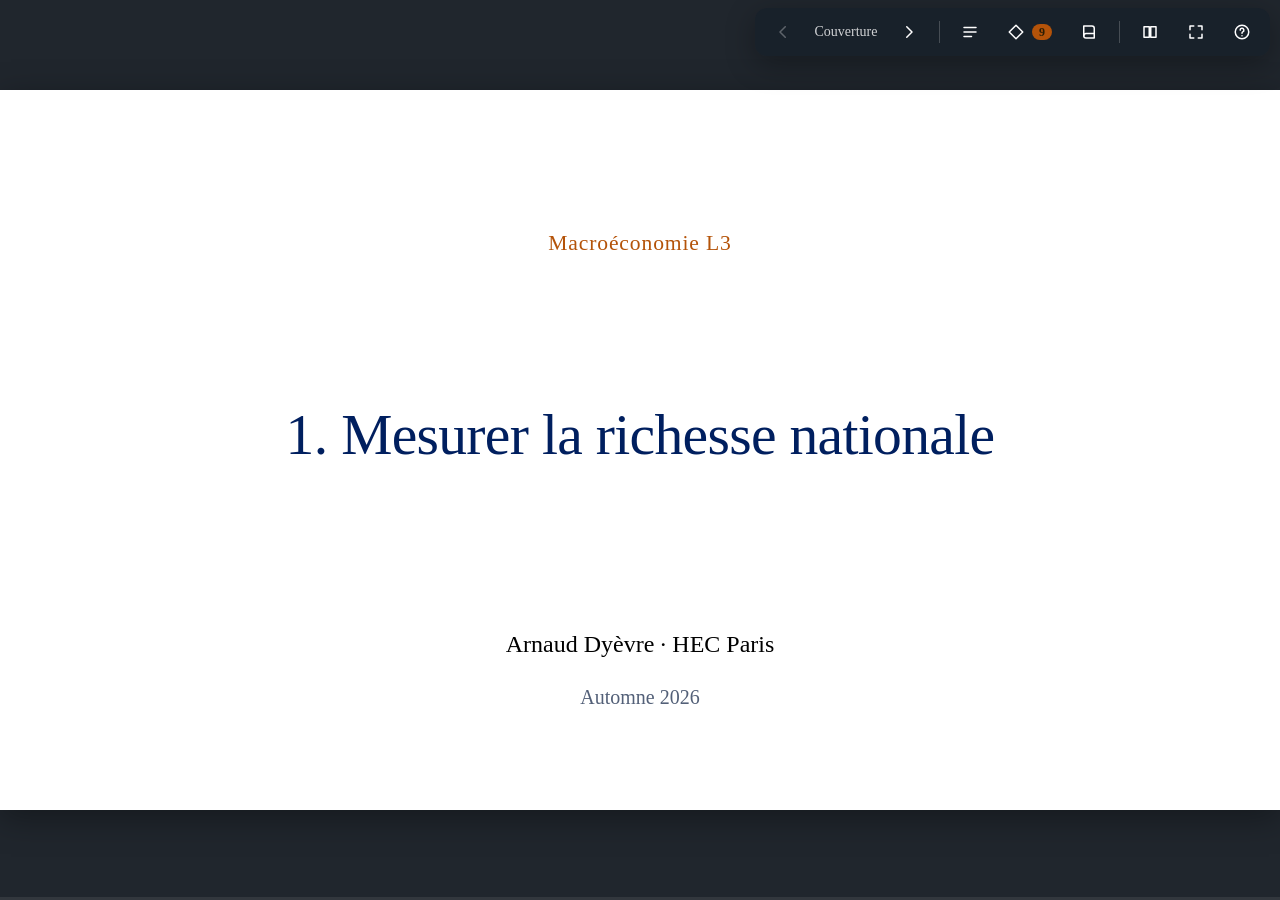
==== chapitre-1/index.html @ 58eaf7a8 "Publier les supports étudiants de macroéconomie L3 2026" ====
<!doctype html><html lang="fr"><head><meta charset="utf-8"><meta name="viewport" content="width=device-width,initial-scale=1"><meta name="description" content="Macroéconomie L3 — Chapitre 1. Support étudiant avant cours, exercices sans corrigés."><title>1. Mesurer la richesse nationale</title><link rel="stylesheet" href="style.css"></head><body class="proj"><noscript>Activez JavaScript pour lire les diapositives interactives, ou téléchargez <a href="cours.pdf">le PDF</a>.</noscript><script>window.DECK_MODE="etudiant";window.DECK_VARIANT="projection";window.COURSE={title:"1. Mesurer la richesse nationale",chapter:"Chapitre 1",subtitle:"Macroéconomie L3 · HEC Paris",author:"Arnaud Dyèvre"};</script><script src="data.js"></script><script src="runtime.js"></script></body></html>
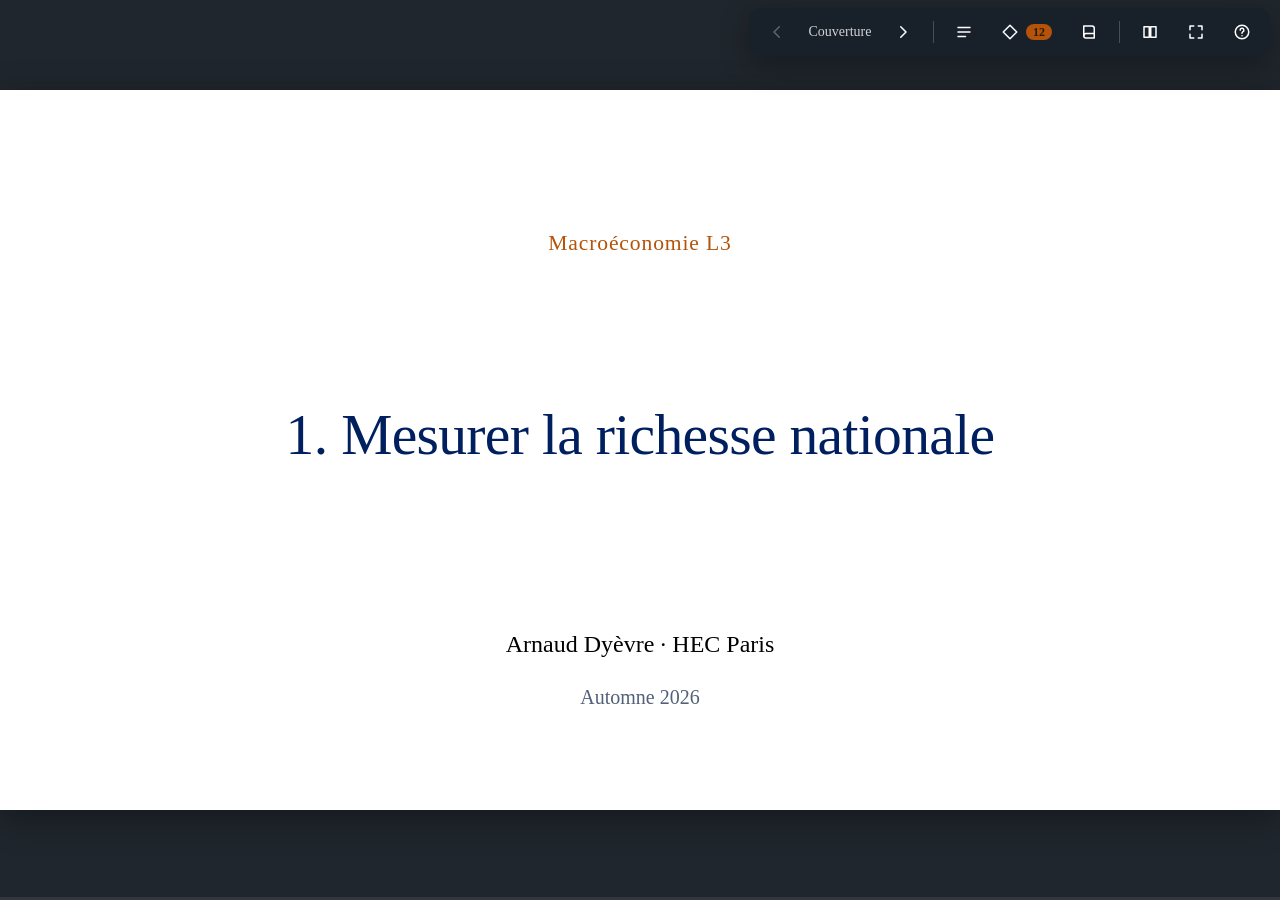
==== commit c0d0a245: "Rendre les réponses des cinq QCM accessibles aux étudiants du chapitre 1" ====
--- a/chapitre-1/index.html
+++ b/chapitre-1/index.html
@@ -1 +1 @@
-<!doctype html><html lang="fr"><head><meta charset="utf-8"><meta name="viewport" content="width=device-width,initial-scale=1"><meta name="description" content="Macroéconomie L3 — Chapitre 1. Support étudiant avant cours, exercices sans corrigés."><title>1. Mesurer la richesse nationale</title><link rel="stylesheet" href="style.css"></head><body class="proj"><noscript>Activez JavaScript pour lire les diapositives interactives, ou téléchargez <a href="cours.pdf">le PDF</a>.</noscript><script>window.DECK_MODE="etudiant";window.DECK_VARIANT="projection";window.COURSE={title:"1. Mesurer la richesse nationale",chapter:"Chapitre 1",subtitle:"Macroéconomie L3 · HEC Paris",author:"Arnaud Dyèvre"};</script><script src="data.js"></script><script src="runtime.js"></script></body></html>+<!doctype html><html lang="fr"><head><meta charset="utf-8"><meta name="viewport" content="width=device-width,initial-scale=1"><meta name="description" content="Macroéconomie L3 — Chapitre 1. Support étudiant de révision avec réponses et explications des QCM intégrés."><title>1. Mesurer la richesse nationale</title><link rel="stylesheet" href="style.css"></head><body class="proj"><noscript>Activez JavaScript pour lire les diapositives interactives, ou téléchargez <a href="cours.pdf">le PDF</a>.</noscript><script>window.DECK_MODE="etudiant";window.DECK_VARIANT="projection";window.COURSE={title:"1. Mesurer la richesse nationale",chapter:"Chapitre 1",subtitle:"Macroéconomie L3 · HEC Paris",author:"Arnaud Dyèvre"};</script><script src="data.js"></script><script src="runtime.js"></script></body></html>
--- a/chapitre-1/style.css
+++ b/chapitre-1/style.css
@@ -809,6 +809,13 @@
 .p-kpi .s sup,.p-kpi .s sub{font-size:.94em}
 
 
+
+#four,#exercice-niveau-vie-1,#transition-croissance{overflow:hidden}
+#four .slide-head,#exercice-niveau-vie-1 .slide-head,#transition-croissance .slide-head{max-width:1200px}
+#four::after,#exercice-niveau-vie-1::after,#transition-croissance::after{position:absolute;top:95px;right:-90px;width:400px;padding:10px 0;transform:rotate(45deg);background:#B45309;color:#fff;font:700 26px/1.2 var(--serif);text-align:center;white-space:nowrap;pointer-events:none;z-index:2}
+#four::after{content:"Fin du premier cours"}
+#exercice-niveau-vie-1::after{content:"Fin du deuxième cours"}
+#transition-croissance::after{content:"Fin du troisième cours"}
 :root{--paper:#fff;--paper-2:#f4f5f7;--stone:#f1f3f6;--ink:#000;--ink-2:#000;--muted:#536078;--rule:#cdd2da;--rule-2:#e8ebef;--blue:#001F5F;--blue-d:#001F5F;--blue-w:#f0f3f8;--red:#B45309;--red-d:#8a3e07;--red-w:#fbf4ee;--teal:#526780;--teal-d:#001F5F;--teal-w:#f0f3f8;--amber:#B45309;--amber-d:#8a3e07;--amber-w:#fbf4ee;--amber-f:#fbf4ee;--violet:#526780;--violet-d:#001F5F;--violet-w:#f0f3f8;--olive:#526780;--prune:#001F5F;--slate:#738095;--grey:#cdd2da;--sans:Palatino,"Palatino Linotype","Book Antiqua","TeX Gyre Pagella",serif;--serif:var(--sans);--line:#d9dde3;--line-stone:#d9dde3;--line-blue:#d9dde3;--line-teal:#d9dde3;--line-red:#e6d2bf;--line-amber:#e6d2bf;--line-violet:#d9dde3;--line-paper:#d9dde3}
 body.proj .slide h1,.cover-title,.sec-q,.sec-num,.def-term,.pj-card .h,.kicker,.cover-chap{color:var(--blue)}
 .k-vol,.k-h,.k-pop,.k-nom,.k-rev,.k-med,.k-em,.k-int,.k-res{color:#000}
@@ -817,20 +824,37 @@
 #trois-approches .pj-f{font-size:45px}
 body.proj .slide.section-open,body.reading .slide.section-open,.slide.section-open{background:#001F5F!important;color:#fff!important}
 .slide.section-open *{color:#fff!important}
+
+body.proj .rev-section-overview::before{content:"";display:block;flex:0 0 calc(54px * 1.08 + 30px)}
 .rev-section-overview .pj-plan-row,.rev-section-overview .pj-plan-row *{color:#8f9bb3!important}
 .rev-section-overview .pj-plan-row.is-current,.rev-section-overview .pj-plan-row.is-current *{color:#fff!important}
 .def,.callout,.warn,.pj-card,.p-kpi,.fiche,.card{box-shadow:none}
 .rev-body{display:flex;flex-direction:column;gap:25px;height:100%;justify-content:center}
 .rev-body p{margin:0;font-size:34px;line-height:1.35}
 .rev-body .rev-small{font-size:27px;line-height:1.35}
+.rev-ssf{display:grid;grid-template-columns:minmax(0,1fr) 460px;align-items:center;gap:44px;height:100%;min-height:0}
+.rev-ssf-points{margin:0;padding-left:28px;display:flex;flex-direction:column;gap:16px;font-size:27px;line-height:1.3}
+.rev-ssf-points li::marker{color:var(--red)}
+.rev-ssf-points b{color:var(--blue);font-weight:600}
+.rev-ssf-subpoints{margin:14px 0 0;padding-left:32px;display:flex;flex-direction:column;gap:12px;list-style-type:circle}
+.rev-ssf-images{min-width:0}
+.rev-ssf-portraits{display:grid;grid-template-columns:repeat(3,minmax(0,1fr));gap:14px;align-items:start}
+.rev-ssf-portraits figure{margin:0;min-width:0;text-align:center}
+.rev-ssf-portraits img{display:block;width:100%;height:auto;aspect-ratio:5/7;object-fit:cover;object-position:center}
+.rev-ssf-portraits figcaption{margin-top:12px}
+.rev-ssf-portraits strong{display:block;color:var(--blue);font-size:22px;line-height:1.2}
+.rev-ssf-role{display:block;font-size:19px;line-height:1.25;margin-top:3px}
+.rev-ssf-credit{margin:22px 0 0;text-align:center;font-size:17px;line-height:1.3;color:var(--muted)}
 .rev-lead{color:var(--blue);font-size:42px!important}
-.rev-quote{font-size:44px;line-height:1.4;margin:20px 35px;border-left:4px solid var(--red);padding-left:30px}
+.rev-quote{font-size:44px;line-height:1.4;margin:20px 35px;padding-left:0}
 .rev-history{display:grid;grid-template-columns:minmax(0,1.1fr) minmax(0,1fr);gap:48px;height:100%;align-items:center}
 .rev-history-text{display:flex;flex-direction:column;gap:25px;min-width:0}
 .rev-history .rev-body{height:auto;gap:22px}
 .rev-history .rev-body p{font-size:28px;line-height:1.34}
 .rev-history .rev-lead{font-size:32px!important}
-.rev-history-quote{margin:0;padding-left:22px;border-left:4px solid var(--red)}
+.rev-history-points{margin:0;padding-left:30px;display:flex;flex-direction:column;gap:22px;font-size:28px;line-height:1.34}
+.rev-history-points li::marker{color:var(--blue)}
+.rev-history-quote{margin:0;padding-left:0}
 .rev-history-quote blockquote{margin:0 0 12px;font-size:28px;line-height:1.35;font-style:italic}
 .rev-history-quote figcaption{font-size:21px;line-height:1.3;color:var(--muted)}
 .rev-history-quote strong{color:var(--blue)}
@@ -844,7 +868,7 @@
 .rev-figure{margin:0;display:flex;flex-direction:column;gap:10px;min-height:0;height:100%}
 .rev-figure img{width:100%;height:535px;object-fit:contain;display:block}
 .rev-figure figcaption{font-size:25px;line-height:1.3;margin:0;color:#000}
-.rev-pending{border-left:5px solid var(--red);padding:24px 30px;background:#faf7f2;max-width:1200px}
+.rev-pending{padding:24px 30px;background:#faf7f2;max-width:1200px}
 .rev-pending .rev-small{margin-top:18px}
 .rev-pending-label{font-size:22px;letter-spacing:.04em;color:var(--red);margin-bottom:15px}
 .rev-timer-controls{display:flex;align-items:center;justify-content:center;gap:18px;font-size:26px}
@@ -871,15 +895,16 @@
 @keyframes rev-decoupling-draw{from{transform:scaleX(0)}to{transform:scaleX(1)}}
 .rev-decoupling-reveal{transform-origin:0 0;animation:rev-decoupling-draw 2s ease-out both}
 .rev-static{display:none}
-.rev-audit-note{border-left:3px solid var(--red);padding-left:12px;font-size:20px}
-
-.rev-health-limits{gap:54px}
+.rev-audit-note{padding-left:0;font-size:20px}
+
+.rev-health-limits{gap:12px 54px}
+.rev-domestic-note{grid-column:1;grid-row:2;margin:0;font:400 21px/1.3 var(--serif);color:var(--muted)}
 .rev-health-card{position:relative}
 .rev-health-parenthesis{position:absolute;top:-6px;width:24px;height:calc(100% + 12px);overflow:visible;fill:none;stroke:var(--blue);stroke-width:2;pointer-events:none}
 .rev-health-parenthesis path{vector-effect:non-scaling-stroke}
 .rev-health-parenthesis.left{left:-29px}
 .rev-health-parenthesis.right{right:-29px}
-.rev-health-note{margin:0;padding:16px 22px;border-left:3px solid var(--red);font:400 25px/1.35 var(--serif);color:var(--ink)}
+.rev-health-note{margin:0;padding:16px 22px;font:400 25px/1.35 var(--serif);color:var(--ink)}
 .rev-health-note strong{color:var(--blue)}
 .rev-limits-three{grid-template-columns:repeat(3,minmax(0,1fr))}
 .revision-label{position:absolute;right:80px;bottom:16px;font-size:15px;color:#536078}
@@ -968,8 +993,27 @@
 .master-list li::marker{color:#B45309}
 .master-table{font-size:29px}
 .master-table th,.master-table td{padding:13px 18px}
+#master-ipc-heterogeneite h1{font-size:52px}
+.master-stocks{height:100%;display:flex;flex-direction:column;justify-content:center;gap:24px}
+.master-stocks-assumptions{margin:0;font-size:24px;line-height:1.3;color:var(--muted)}
+.master-stocks-periods{display:grid;grid-template-columns:repeat(2,minmax(0,1fr));gap:42px}
+.master-stocks-periods section{min-width:0}
+.master-stocks-periods h2{margin:0 0 16px;font-size:32px;line-height:1.2;color:var(--blue);font-weight:600}
+.master-stocks-scenario{margin:0 0 20px;font-size:28px;line-height:1.35}
+.master-stocks .master-table{font-size:25px;width:100%}
+.master-stocks .master-table th,.master-stocks .master-table td{padding:14px 12px}
+.master-stocks .master-table th:last-child,.master-stocks .master-table td:last-child{white-space:nowrap;text-align:right}
+.master-stocks .master-table tbody tr:last-child{font-weight:700;color:var(--blue)}
+.master-stocks-message{margin:18px 0 0;font-size:26px;line-height:1.35}
+.master-stocks-conclusion{margin:0;padding:18px 24px;background:var(--blue-w);color:var(--blue);font-size:30px;line-height:1.3;text-align:center}
 .master-stack>.rev-body{height:auto;flex:0 1 auto}
 .master-stack .pj-f{font-size:36px;line-height:1.3}
+#master-ipc-formule .pj-fbox{padding:28px 30px}
+#master-ipc-formule .pj-f{font-size:54px;color:#001F5F}
+.master-ipc-equation{display:inline-flex;align-items:center;justify-content:center;gap:20px}
+.master-ipc-sum{display:inline-flex;flex-direction:column;align-items:center;font-size:1.25em;line-height:1}
+.master-ipc-sum sub{font-size:.4em;line-height:1.2;position:static}
+.master-ipc-prices{color:#B45309}
 .master-stack .p-sub{margin:0;font-size:29px;line-height:1.35}
 .master-stack .p-txt{margin:0;font-size:34px;line-height:1.35}
 .master-figure{justify-content:center}
@@ -1000,8 +1044,21 @@
 .master-wealth-note{margin:0;font-size:21px;line-height:1.3;color:var(--muted)}
 .master-wealth-native .master-wealth-legend{flex-wrap:wrap;align-items:center;gap:8px 22px;font-size:17px;line-height:1.2;margin-top:9px}
 .master-wealth-legend>span{gap:7px;white-space:nowrap}
+#master-wealth-france-chart,#master-wealth-us-chart{height:570px!important}
+.master-wealth-sided .master-wealth-legend{position:absolute;top:0;right:0;bottom:0;width:240px;margin:0;flex-direction:column;flex-wrap:nowrap;align-items:flex-start;justify-content:center;gap:22px;font-size:18px}
+.master-wealth-sided .master-wealth-legend>span{white-space:normal;align-items:center}
+.master-wealth-sided .master-wealth-legend i{flex-shrink:0}
 .master-wealth-legend i.master-wealth-swatch{width:23px;height:12px;border-radius:0;border:1px solid rgba(0,0,0,.12)}
 .master-wealth-legend i.master-wealth-total{width:26px;height:0;border-top:3px dashed #111;border-radius:0}
+.master-wealth-legend .master-wealth-info{font:inherit;line-height:inherit;color:inherit;text-align:left;border:0;padding:0;background:none;cursor:help;text-decoration:underline dotted;text-underline-offset:4px}
+.master-wealth-legend .master-wealth-info:focus-visible{outline:2px solid #001F5F;outline-offset:4px;border-radius:3px}
+.master-wealth-native .master-wealth-definition{position:absolute;z-index:6;width:520px;max-width:calc(100% - 24px);box-sizing:border-box;padding:18px 22px;background:#F0F3F8;border:1px solid #D9DDE3;border-radius:12px;color:#000;font:400 20px/1.25 var(--serif);white-space:normal}
+.master-wealth-definition::after{content:"";position:absolute;right:-7px;top:calc(var(--wealth-tip-anchor,50%) - 7px);width:12px;height:12px;transform:rotate(45deg);background:#F0F3F8;border-top:1px solid #D9DDE3;border-right:1px solid #D9DDE3}
+.master-wealth-definition .master-wealth-definition-label{font-size:18px;font-weight:600;color:#001F5F;margin-bottom:8px}
+.master-wealth-definition h3{font:600 23px/1.2 var(--serif);color:#000;margin:0 0 9px}
+.master-wealth-definition p{font:inherit;margin:0}
+.master-wealth-definition ul{padding-left:22px;margin:10px 0;display:flex;flex-direction:column;gap:7px}
+.master-wealth-definition .master-wealth-definition-note{font-size:17px;color:#536078}
 .master-wealth-native .ch-readout{font-size:16px;z-index:2}
 .master-wealth-readout-year{font-weight:700;margin-bottom:4px}
 .master-wealth-readout-total{border-top:1px solid var(--line);margin-top:5px;padding-top:4px}
@@ -1010,6 +1067,7 @@
 .master-wealth-reveal{transform-origin:0 0;animation:master-wealth-draw 2s ease-out both}
 @media (prefers-reduced-motion:reduce){.master-wealth-reveal{animation:none!important;transform:none!important}}
 @media print{.master-wealth-reveal{animation:none!important;transform:none!important}.master-wealth-native{outline:none!important}}
+@media print{.master-wealth-definition{display:none!important}.master-wealth-legend .master-wealth-info{text-decoration:none;outline:none}}
 
 
 .macro-figure{height:100%;margin:0;display:flex;flex-direction:column;gap:10px;min-height:0}
@@ -1062,6 +1120,29 @@
 @media (prefers-reduced-motion:reduce){.rev-correlation-reveal,.rev-correlation-label-enter,.rev-correlation-native .ch-pop{animation:none!important;transform:none!important;opacity:1!important}}
 @media print{.rev-correlation-reveal,.rev-correlation-label-enter,.rev-correlation-native .ch-pop{animation:none!important;transform:none!important;opacity:1!important}.rev-correlation-native{outline:none!important}.rev-correlation-readout{display:none!important}}
 
+
+.rev-moore-full{height:100%;display:flex;flex-direction:column;gap:10px;margin:0;min-height:0}
+.rev-moore-meta{display:flex;justify-content:space-between;font-size:22px;color:var(--muted)}
+.rev-moore-series{display:flex;align-items:center;gap:10px;color:#000}
+.rev-moore-series i{display:inline-block;flex-shrink:0}
+.rev-moore-series .cpu{width:12px;height:12px;border-radius:50%;background:#001F5F}
+.rev-moore-series .gpu{width:12px;height:12px;border-radius:50%;border:2px solid #B45309;margin-left:25px}
+.rev-moore-series .fit{width:38px;border-top:3px dashed #536078;margin-left:25px}
+#moore-cpu-gpu-chart{flex:1 1 0;width:100%;min-height:380px}
+.rev-moore-full figcaption{font-size:25px;line-height:1.3;margin:0}
+.rev-moore-full figcaption strong{color:#001F5F}
+.rev-moore-full .rev-moore-sample{font-size:19px;line-height:1.3;margin:0;color:var(--muted)}
+.rev-moore-native>.ch-tip{display:none}
+.rev-moore-native .rev-moore-gpu{fill:#fff;fill-opacity:.85;stroke:#B45309;stroke-width:1.8}
+.rev-moore-native .rev-moore-cpu{fill:#001F5F;stroke:#fff;stroke-width:.5}
+.rev-moore-fit{pointer-events:none}
+.rev-moore-readout{max-width:540px;white-space:normal;font-size:17px;line-height:1.3;z-index:2}
+.rev-moore-readout>div{margin-top:5px}
+.rev-moore-detail{color:var(--muted)}
+.rev-moore-native:focus-visible{outline:2px solid #B45309;outline-offset:4px}
+@media (prefers-reduced-motion:reduce){.rev-moore-native .ch-pop,.rev-moore-native .rev-correlation-reveal{animation:none!important;opacity:1!important;transform:none!important}}
+@media print{.rev-moore-native .ch-pop,.rev-moore-native .rev-correlation-reveal{animation:none!important;opacity:1!important;transform:none!important}.rev-moore-readout{display:none!important}.rev-moore-native{outline:none!important}}
+
 .master-native-figure{height:100%;margin:0;display:flex;flex-direction:column;gap:10px;min-height:0}
 .master-chart-metadata{font-size:20px;line-height:1.25;color:#536078;margin:0}
 .master-native-chart{height:475px;flex:0 0 475px;position:relative}
@@ -1072,6 +1153,23 @@
 .master-native-chart .p-zin,.master-informal-panel .p-zin{position:relative}
 .master-native-figure text,.master-native-figure .ch-readout{font-family:Palatino,"Palatino Linotype","Book Antiqua",serif!important}
 .master-native-figure .ch-readout{max-width:85%;font-size:20px;white-space:normal;line-height:1.3}
+.master-consumption-layout{display:grid;grid-template-columns:repeat(2,minmax(0,1fr));gap:40px;align-items:center;height:100%;min-height:0}
+.master-consumption-layout .master-consumption-figure{justify-content:center;min-width:0}
+.master-consumption-layout .master-native-chart{height:430px;flex-basis:430px}
+.master-consumption-layout figcaption{font-size:24px;line-height:1.3}
+.master-consumption-layout .master-chart-definition{font-size:18px;line-height:1.3}
+.master-chain-note{min-width:0;color:var(--ink);font-size:26px;line-height:1.3}
+body.proj .master-chain-note{padding:26px 28px}
+.master-chain-note h2{margin:0 0 22px;color:var(--blue);font-size:30px;line-height:1.2;font-weight:600}
+.master-chain-note p{margin:0 0 20px}
+.master-chain-note p:last-child{margin-bottom:0}
+.master-chain-formula{display:flex;align-items:center;justify-content:center;gap:12px;margin:8px 0 22px;font-size:32px;line-height:1.2;color:var(--blue);white-space:nowrap}
+.master-chain-formula sub{font-size:.65em}
+.master-chain-product{display:inline-flex;flex-direction:column;align-items:center;line-height:1}
+.master-chain-product>span{font-size:1.35em}
+.master-chain-product>sup,.master-chain-product>sub{font-size:.52em;position:static;line-height:1.2}
+.master-chain-example{font-size:25px}
+.master-chain-limit{font-size:24px}
 .master-informal-panel .ch-bar:focus-visible{outline:2px solid #B45309;outline-offset:3px}
 body.reading .master-native-figure [class*="anim"],body.reading .master-native-figure .ch-fade{animation:none!important;transform:none!important}
 @media(prefers-reduced-motion:reduce){.master-native-figure [class*="anim"],.master-native-figure .ch-fade{animation:none!important;transform:none!important}}
@@ -1081,7 +1179,7 @@
 .bp-slide .slide-body{font-family:Palatino,"Palatino Linotype","Book Antiqua","TeX Gyre Pagella",serif}
 .bp-definitions{height:100%;display:flex;flex-direction:column;gap:20px;justify-content:center}
 .bp-definition-intro{margin:0 0 8px;font-size:33px;line-height:1.3}
-.bp-definition{display:grid;grid-template-columns:205px 1fr;gap:28px;padding:19px 25px;border:1px solid #d7dce5;border-left:5px solid #B45309;background:#f6f7fa;align-items:center}
+.bp-definition{display:grid;grid-template-columns:205px 1fr;gap:28px;padding:19px 25px;border:1px solid #d7dce5;background:#f6f7fa;align-items:center}
 .bp-definition h2{font-size:33px;line-height:1.2;color:#001F5F;margin:0}
 .bp-definition p{font-size:28px;line-height:1.25;margin:0}
 .bp-definition .bp-definition-formula{margin-top:9px;color:#001F5F;font-size:26px;line-height:1.3}
@@ -1128,6 +1226,24 @@
 @media(prefers-reduced-motion:reduce){.bp-animated .bp-actor,.bp-animated .bp-result{animation:none}}
 
 
+.bp-income-term{display:inline-flex;flex-direction:column;vertical-align:top}
+.bp-income-ebe{width:330px}
+.bp-income-mixed{width:250px}
+.bp-income-gloss{display:block;margin:5px 0 8px;color:#666;font-size:21px;line-height:1.2;font-weight:normal}
+
+
+.bp-income-bread .bp-actor .bp-country{margin-bottom:14px}
+.bp-income-bread .bp-price{margin-bottom:16px}
+.bp-income-bread .bp-actor-lines p{font-size:24px;line-height:1.25;margin-top:10px}
+.bp-income-layout{height:100%;display:flex;flex-direction:column;gap:14px}
+.bp-income-assumption{margin:0;color:#666;font-size:26px;line-height:1.3}
+.bp-income-layout>.bp-bread{height:auto;flex:1;min-height:0}
+.bp-income-bread .bp-example{gap:20px}
+.bp-income-bread .bp-actor{padding:18px}
+.bp-income-total{display:inline-flex;flex-direction:column;vertical-align:top;min-width:130px}
+.bp-income-total small{font-size:21px;line-height:1.2;font-weight:normal;color:#536078;margin-top:4px}
+
+
 .pib-schema{position:relative;display:flex;flex-direction:column;gap:8px;width:100%;height:100%;margin:0;min-height:0;font-family:Palatino,"Palatino Linotype","Book Antiqua",serif}
 .pib-schema-svg{display:block;width:100%;height:570px;flex:0 0 570px;overflow:visible}
 .pib-schema-svg text{font-family:Palatino,"Palatino Linotype","Book Antiqua",serif;font-size:29px;fill:#000;pointer-events:none}
@@ -1155,6 +1271,556 @@
 @media print{.pib-schema-block,.pib-schema-arrow{animation:none!important;opacity:1!important;transform:none!important;stroke-dashoffset:0!important}.pib-schema .pib-schema-readout{display:none!important}.pib-schema-block rect{stroke-width:1.4!important;stroke:#001F5F!important}}
 
 
+.nv-content{height:100%;display:flex;flex-direction:column;justify-content:center;gap:25px;font-size:30px;line-height:1.3;min-height:0}
+.nv-content p{margin:0}
+.nv-content var{font-style:italic}
+.nv-content sub,.nv-content sup{font-size:.7em}
+.nv-content strong,.nv-content b{font-weight:700}
+.nv-context{font-size:28px;line-height:1.3}
+.nv-context .frac{font-size:.9em}
+.nv-lead{font-size:33px;line-height:1.3}
+.nv-questions{margin:0;padding-left:40px;display:flex;flex-direction:column;gap:26px;font-size:31px;line-height:1.36;list-style-type:lower-alpha}
+.nv-questions li{padding-left:8px}
+.nv-questions li::marker{color:#000;font-weight:700}
+.nv-questions .frac{font-size:.87em}
+.nv-definitions{display:grid;grid-template-columns:1fr 1fr;gap:14px 30px;font-size:29px;line-height:1.3}
+.nv-definitions b{font-weight:700}
+.nv-given-equations{display:flex;justify-content:space-around;gap:35px;align-items:center;padding:6px 0}
+.nv-equation{display:flex;align-items:center;justify-content:center;font-size:31px;line-height:1.25;gap:6px}
+.nv-overdot{position:relative;display:inline-block;padding-top:.05em}
+.nv-overdot>span{position:absolute;left:50%;transform:translateX(-50%);top:-.44em;font-size:.85em;line-height:1;font-weight:600}
+.nv-page-1 .nv-content{gap:12px}
+.nv-page-1 .nv-context{font-size:26px}
+.nv-page-1 .nv-questions{font-size:28px;line-height:1.29;gap:17px}
+.nv-log-reminder{display:flex;align-items:center;justify-content:center;gap:22px;padding:9px 18px;background:var(--blue-w);border:1px solid var(--line-blue);border-radius:12px;font-size:25px;line-height:1.25}
+.nv-log-reminder strong{color:var(--blue)}
+.nv-log-reminder>.frac,.nv-log-reminder>span:first-of-type{font-size:28px}
+.nv-page-3 .nv-content{gap:27px}
+.nv-page-3 .nv-questions{font-size:30px;gap:24px;line-height:1.34}
+.nv-page-4 .nv-questions{gap:35px;font-size:33px}
+.nv-page-5 .nv-content{gap:13px;justify-content:flex-start}
+.nv-page-5 .nv-context{font-size:27px}
+.nv-data-table{border-collapse:collapse;width:100%;font-size:29px;line-height:1.2;table-layout:fixed}
+.nv-data-table thead{background:#F0F3F8;color:#001F5F}
+.nv-data-table th,.nv-data-table td{padding:7px 11px;border-bottom:1px solid #CCD2DC;text-align:center;vertical-align:middle}
+.nv-data-table thead th{font-size:24px;font-weight:700}
+.nv-data-table thead th[rowspan]{width:34%;text-align:left}
+.nv-data-table thead span{display:block;font-size:19px;font-weight:400;margin-top:4px}
+.nv-data-table .nv-country-start{border-left:2px solid #CCD2DC}
+.nv-data-table tbody th{font-size:26px;font-weight:400;text-align:left}
+.nv-data-table small{display:block;font-size:21px;font-weight:400;color:#536078;margin-top:5px}
+.nv-table-ratio{margin-left:12px;font-size:.9em;display:inline-block;vertical-align:middle}
+.nv-data-table td{font-variant-numeric:tabular-nums}
+.nv-data-table .nv-total th,.nv-data-table .nv-total td{font-weight:700;color:#001F5F}
+.nv-empirical-benchmarks{display:grid;grid-template-columns:1.2fr 1fr;gap:30px;font-size:26px;line-height:1.3;padding-top:5px}
+.nv-empirical-benchmarks strong{font-size:24px;color:#001F5F}
+.nv-empirical-benchmarks b{color:#B45309}
+.nv-content .nv-data-note{font-size:22px;line-height:1.3;color:#536078}
+.nv-data-note .frac{font-size:.9em}
+.nv-page-5 .source{max-width:1130px}
+@media(max-width:900px){body.reading .nv-given-equations{flex-wrap:wrap}body.reading .nv-definitions,body.reading .nv-empirical-benchmarks{grid-template-columns:1fr}}
+
+
+.lt-figure{height:100%;margin:0;display:flex;flex-direction:column;gap:14px;min-height:0}
+.lt-meta{display:flex;justify-content:space-between;align-items:center;font-size:22px;color:var(--muted)}
+.lt-legend{display:flex;gap:28px;color:#000}
+.lt-legend span{display:inline-flex;align-items:center;gap:10px}
+.lt-legend i{display:inline-block;width:34px;border-top:4px solid #001F5F}
+.lt-legend .lt-usa{border-color:#738095;border-top-style:dashed}
+.lt-panels{display:grid;grid-template-columns:repeat(3,minmax(0,1fr));gap:28px;flex:1;min-height:0}
+.lt-panel{display:flex;flex-direction:column;min-height:0}
+.lt-panel h3{font:700 28px/1.15 var(--serif);color:var(--blue);margin:0 0 8px;min-height:65px}
+.lt-ratio{display:block;font-style:italic;margin-bottom:4px}
+.lt-unit{font-size:21px;line-height:1.2;min-height:51px;margin:0 0 8px;color:#000}
+.lt-chart{width:100%;flex:1;min-height:280px}
+.lt-chart .p-zin{position:relative}
+.lt-chart .ch-readout{max-width:100%;box-sizing:border-box;white-space:normal;z-index:3;font-family:var(--serif)}
+.lt-chart .p-zin:focus-visible{outline:2px solid #B45309;outline-offset:2px}
+.lt-figure figcaption{font-size:30px;line-height:1.2;text-align:center;color:var(--blue);margin:0}
+@media print{.lt-chart .ch-readout{display:none!important}.lt-chart .p-zin{outline:none!important}}
+@media(max-width:900px){body.reading .lt-panels{grid-template-columns:1fr}body.reading .lt-chart{min-height:360px}}
+
+
+.psid-layout{display:grid;grid-template-columns:minmax(0,.94fr) minmax(0,1fr);gap:48px;height:100%;min-height:0}
+.psid-copy{display:flex;flex-direction:column;gap:17px;min-height:0}
+.psid-copy p{margin:0}
+.psid-lead{font-size:31px;line-height:1.25;color:var(--blue)}
+#croissance-psid .psid-lead{white-space:normal}
+#croissance-psid .psid-copy{gap:8px}
+#croissance-psid .psid-warning{background:#FFF1F2;border:1px solid #E8B4B4;border-radius:12px;padding:14px 28px 16px;font:400 28px/1.3 var(--serif);color:#000}
+#croissance-psid .psid-warning-label{font:600 22px/1 var(--serif);color:#991B1B;margin-bottom:12px}
+#croissance-psid .psid-warning-lead{font-weight:650;color:#991B1B;margin-bottom:18px}
+#croissance-psid .psid-warning ul{font:inherit;gap:15px;padding-left:26px}
+#croissance-psid .psid-warning strong{color:inherit}
+#croissance-psid .psid-warning a{color:inherit;text-decoration:underline;text-decoration-thickness:1px;text-underline-offset:3px}
+#croissance-psid .psid-warning li::marker{color:#991B1B}
+.psid-copy ul{margin:0;padding-left:30px;display:flex;flex-direction:column;gap:20px;font-size:30px;line-height:1.26}
+.psid-copy li{padding-left:5px}
+.psid-copy strong{color:var(--blue)}
+.psid-context{font-size:25px;line-height:1.25}
+.psid-small{font-size:22px;line-height:1.25;color:var(--muted)}
+#croissance-psid .psid-small{font-size:18px}
+#croissance-psid .psid-footnotes{margin-top:auto;display:flex;flex-direction:column;gap:10px;padding-top:4px;font-size:18px;line-height:1.25;color:var(--muted)}
+#croissance-psid .psid-footnotes .psid-context{font-size:inherit;line-height:inherit}
+#croissance-psid .psid-footnotes strong{color:inherit}
+#croissance-psid .psid-figure figcaption>p{margin:0}
+#croissance-psid .psid-caption-bottom{display:flex;justify-content:space-between;align-items:center;gap:12px}
+#croissance-psid .psid-notes{position:relative;flex:none}
+#croissance-psid .psid-notes-toggle{font:400 18px/1.2 var(--serif);color:var(--blue);background:#fff;border:1px solid var(--rule);border-radius:5px;padding:4px 10px}
+#croissance-psid .psid-notes-toggle::before{display:none}
+#croissance-psid .psid-notes-toggle:focus-visible{outline:2px solid var(--blue);outline-offset:3px}
+#croissance-psid .psid-notes-bubble{position:absolute;z-index:5;right:0;bottom:calc(100% + 12px);width:650px;max-width:calc(100vw - 40px);box-sizing:border-box;background:var(--note-background,#FFF3E6);border:1px solid var(--note-border,#E6D2BF);border-radius:12px;padding:20px 28px 22px;color:#000;font:400 24px/1.34 var(--serif)}
+#croissance-psid .psid-notes-label{color:var(--note-title,#B45309);font:600 22px/1 var(--serif);margin-bottom:12px}
+#croissance-psid .psid-notes-bubble .psid-small{font:inherit;color:inherit;margin:0}
+#croissance-psid .psid-notes-bubble::after{content:"";position:absolute;right:24px;bottom:-7px;width:12px;height:12px;transform:rotate(45deg);background:var(--note-background,#FFF3E6);border-right:1px solid var(--note-border,#E6D2BF);border-bottom:1px solid var(--note-border,#E6D2BF)}
+#croissance-psid:not(.show-all) [data-psid-figure]:not(.on){visibility:hidden}
+body.reading #croissance-psid [data-psid-play]{display:none}
+.psid-figure{display:flex;flex-direction:column;gap:13px;min-width:0;min-height:0;margin:0}
+.psid-controls{display:flex;gap:16px;align-items:center;font-size:25px;min-height:44px}
+.psid-controls label{display:flex;gap:14px;align-items:center}
+.psid-controls select,.psid-button{font:inherit;color:var(--blue);border:1px solid var(--rule);background:#fff;border-radius:5px;padding:7px 12px}
+.psid-controls select:focus-visible,.psid-button:focus-visible{outline:2px solid var(--red);outline-offset:3px}
+.psid-axis-title{font-size:25px;font-weight:700;line-height:1.25;margin:0}
+.psid-chart{width:100%;min-height:320px;flex:1 1 0}
+.psid-chart .p-zin{position:relative}
+.psid-chart .p-zin:focus-visible{outline:2px solid var(--red);outline-offset:3px}
+.psid-chart .ch-readout{font-family:var(--serif);font-size:19px;white-space:normal;max-width:96%;box-sizing:border-box;z-index:4}
+.psid-embedded-legend .psid-legend-title{font:700 23px/1.2 var(--serif)}
+.psid-chart .ch-tick{font-size:22px}
+.psid-chart .ch-xtitle{font-size:22px}
+.psid-legend{display:flex;flex-direction:column;gap:7px;font-size:22px;line-height:1.2}
+.psid-legend span{display:inline-flex;align-items:center;gap:12px}
+.psid-legend i{display:inline-block;flex:none;width:35px;border-top:4px solid #001F5F}
+.psid-legend .psid-nonanonymous{border-color:#B45309;border-top-style:dashed}
+.psid-figure figcaption{font-size:23px;line-height:1.25;margin:0;color:var(--muted)}
+.psid-ci-band{pointer-events:none}
+.psid-example-slide .slide-title{font-size:50px;line-height:1.05}
+.psid-example-slide .psid-copy{gap:12px}
+.psid-example-slide .psid-copy ul{font-size:27px;gap:13px}
+.psid-example-slide .psid-lead{font-size:28px}
+.psid-example-rankings{display:grid;grid-template-columns:1fr 1fr;gap:25px}
+.psid-example-column h3{font-size:24px;line-height:1.2;margin:0 0 8px;color:var(--blue)}
+.psid-example-people{position:relative;height:136px}
+.psid-example-person{position:absolute;inset:0 0 auto;display:flex;justify-content:space-between;gap:12px;align-items:center;height:32px;font-size:26px;line-height:1.2;transform:translateY(calc(var(--psid-row) * 34px));transition:transform .8s ease}
+.psid-example-person>span{font-weight:700;color:var(--blue)}
+.psid-example-person strong{color:#000;font-weight:400;font-variant-numeric:tabular-nums}
+.psid-button{align-self:flex-start;font-size:24px;cursor:pointer}
+@media(prefers-reduced-motion:reduce){.psid-example-person{transition:none!important}}
+@media print{.psid-button{display:none!important}.psid-example-person{transition:none!important}.psid-chart .ch-readout{display:none!important}.psid-chart .p-zin{outline:none!important}}
+@media print{#croissance-psid [data-psid-figure]{visibility:visible!important;transition:none!important}}
+@media print{
+  #croissance-psid .psid-notes-toggle{display:none!important}
+  #croissance-psid .psid-caption-bottom{display:block}
+  #croissance-psid .psid-notes-bubble{display:block!important;position:static;width:auto;max-width:none;margin-top:8px;padding:8px 12px;font-size:18px;line-height:1.2}
+  #croissance-psid .psid-notes-label,#croissance-psid .psid-notes-bubble::after{display:none}
+}
+@media(max-width:900px){body.reading .psid-layout{grid-template-columns:1fr}body.reading .psid-chart{min-height:400px}}
+
+
+.fin-revenus .fr-layout{display:grid;grid-template-columns:minmax(0,1fr) minmax(0,1.1fr);gap:54px;height:100%;align-items:center}
+.fin-revenus .fr-copy,.fin-revenus .fr-visual{min-width:0}
+.fin-revenus .fr-bullets{margin:0;padding-left:30px;display:flex;flex-direction:column;gap:28px;font:400 31px/1.32 var(--serif)}
+.fin-revenus .fr-bullets li{padding-left:5px}
+.fin-revenus .fr-bullets li::marker,.fin-revenus .fr-bullets strong{color:#001F5F}
+.fin-revenus .fr-small{font:400 23px/1.28 var(--serif);color:#536078;margin:18px 0 0}
+.fin-revenus .fr-formula{display:flex;flex-direction:column;gap:30px;padding:38px 28px;background:#F3F6FA;border-left:4px solid #001F5F;font:400 30px/1.28 var(--serif)}
+.fin-revenus .fr-formula strong{font-size:44px;color:#001F5F}
+.fin-revenus .fr-formula b{color:#B45309;font-size:36px}
+.fin-revenus .fr-revenue-chart{width:100%;height:480px}
+.fin-revenus .fr-distribution{display:flex;flex-direction:column;align-items:stretch;gap:8px;text-align:center}
+.fin-revenus .fr-schema-head{background:#001F5F;color:white;padding:20px;font:700 29px/1.25 var(--serif)}
+.fin-revenus .fr-schema-box{border:1px solid #BAC4D3;padding:18px 20px;display:flex;flex-direction:column;gap:8px;font:400 29px/1.25 var(--serif)}
+.fin-revenus .fr-schema-box strong{color:#001F5F}
+.fin-revenus .fr-schema-arrow{color:#B45309;font-size:30px;line-height:1}
+.fin-revenus .fr-schema-question{color:#B45309;font:700 30px/1.25 var(--serif);margin:20px 0 0}
+.fin-revenus .macro-figure{height:auto;gap:10px;margin:0}
+.fin-revenus .macro-metadata{font-size:21px;line-height:1.25}
+.fin-revenus .macro-figure figcaption,.fin-revenus .macro-axis-note{font-size:21px;line-height:1.25}
+.fin-revenus .macro-legend{font-size:19px;gap:8px 20px}
+.fin-revenus .macro-chart-area .ch-ytitle{font-size:19px}
+.fin-revenus .macro-chart-area .ch-tick{font-size:22px}
+
+#comptes-distribues.fin-revenus .ch-val{display:none}
+#comptes-distribues .fr-bullets{font-size:30px;line-height:1.27;gap:22px}
+#comptes-distribues .fr-dina{font-size:27px}
+@media screen{#comptes-distribues:not(.show-all) .fr-distribution-figure:not(.on){visibility:hidden}}
+@media print{#comptes-distribues [data-step]{transition:none!important}}
+@media print{.fin-revenus [data-step]{opacity:1!important;visibility:visible!important;transform:none!important}}
+
+.fin-revenus .income-legend-text{font:400 21px var(--serif)}
+
+
+#master-rnb .fr-rnb-layout{height:100%;display:flex;flex-direction:column;justify-content:center;gap:36px}
+#master-rnb .fr-rnb-top{display:grid;grid-template-columns:minmax(0,.9fr) minmax(0,1.1fr);gap:40px;align-items:center}
+#master-rnb .fr-bullets{gap:23px;font-size:30px;line-height:1.27}
+#master-rnb .fr-formula{padding:25px 26px;gap:17px;font-size:30px;line-height:1.25}
+#master-rnb .fr-rnb-term{white-space:nowrap}
+#master-rnb sup{font-size:.65em;line-height:0;vertical-align:super}
+#master-rnb .fr-primary-note{font-size:22px;line-height:1.25;color:#697386;margin-top:15px}
+#master-rnb .fr-rnb-bubble{position:relative;background:#F0F3F8;border:1px solid #CCD4E0;border-radius:14px;padding:21px 28px 24px}
+#master-rnb .fr-rnb-bubble::before{content:"";position:absolute;bottom:100%;left:75%;border-left:15px solid transparent;border-right:15px solid transparent;border-bottom:23px solid #CCD4E0}
+#master-rnb .fr-rnb-bubble::after{content:"";position:absolute;bottom:100%;left:calc(75% + 1px);margin-bottom:-1px;border-left:14px solid transparent;border-right:14px solid transparent;border-bottom:22px solid #F0F3F8}
+#master-rnb .fr-rnb-bubble h3{color:#001F5F;font:700 30px/1.2 var(--serif);margin:0 0 17px}
+#master-rnb .fr-rnb-bubble ul{display:grid;grid-template-columns:1fr 1fr;gap:45px;margin:0;padding-left:27px;font:400 28px/1.28 var(--serif)}
+#master-rnb .fr-rnb-bubble li{padding-left:4px}
+#master-rnb .fr-rnb-bubble strong,#master-rnb .fr-rnb-bubble li::marker{color:#001F5F}
+body.reading #master-rnb .fr-rnb-bubble{opacity:1!important;transform:none!important;transition:none!important}
+@media print{#master-rnb .fr-rnb-bubble{opacity:1!important;transform:none!important;transition:none!important}}
+
+
+#pib-revenu #pj-rev{height:540px}
+#pib-revenu #pj-rev .p-zin{position:relative}
+#pib-revenu #pj-rev .rm-svg text{font-family:var(--serif)}
+#pib-revenu .rm-heading{font-size:23px;font-weight:700;fill:#001F5F}
+#pib-revenu .rm-meta{font-size:20px;fill:#536078}
+#pib-revenu .rm-label{font-size:23px;font-weight:600;fill:#001F5F}
+#pib-revenu .rm-value{font-size:24px;font-weight:700;fill:#001F5F}
+#pib-revenu .rm-deduction .rm-label,#pib-revenu .rm-deduction .rm-value{fill:#B45309}
+#pib-revenu .rm-origin{stroke:#65768C;stroke-width:1.1}
+#pib-revenu .rm-connector{stroke:#8C98A8;stroke-width:1.3;stroke-dasharray:3 3}
+#pib-revenu .rm-in-kind-value{font-size:20px;font-weight:700;fill:#001F5F}
+#pib-revenu .rm-in-kind-label{font-size:19px;fill:#536078}
+#pib-revenu .rm-hit{fill:transparent;stroke:transparent;stroke-width:1.3}
+#pib-revenu .rm-row{cursor:help;outline:none}
+#pib-revenu .rm-row.rm-focused .rm-hit{stroke:#7D8FA7;fill:rgba(240,243,248,.55)}
+#pib-revenu .rm-row.rm-focused .rm-bar{filter:brightness(1.13)}
+#pib-revenu .rm-bar.rm-subtract.anim-x{transform-origin:100% 50%}
+#pib-revenu #pj-rev .rm-readout{left:7px;right:auto;max-width:calc(100% - 14px);width:490px;box-sizing:border-box;font:400 20px/1.26 var(--serif);white-space:normal;z-index:5;padding:13px 16px;background:rgba(255,255,255,.98);border-color:#BAC4D3;box-shadow:0 3px 14px rgba(0,31,95,.13)}
+#pib-revenu .rm-readout strong,#pib-revenu .rm-readout span{display:block}
+#pib-revenu .rm-readout strong{color:#001F5F;margin-bottom:7px}
+#pib-revenu .rm-readout .rm-examples{margin:8px 0;padding-left:22px}
+#pib-revenu .rm-readout .rm-examples li{margin:4px 0;padding:0}
+#pib-revenu .rm-readout .rm-result{margin-top:8px}
+body.reading #pib-revenu .rm-bar{animation:none!important;transform:none!important}
+@media(prefers-reduced-motion:reduce){#pib-revenu .rm-bar{animation:none!important;transform:none!important}}
+@media print{
+  #pib-revenu .rm-bar{animation:none!important;transform:none!important}
+  #pib-revenu .rm-readout{display:none!important}
+  #pib-revenu .rm-row.rm-focused .rm-hit{stroke:transparent;fill:transparent}
+}
+
+
+.fin-climat .slide-body{display:flex;align-items:center;}
+.fin-climat-layout{display:grid;grid-template-columns:minmax(0,1fr) minmax(0,1fr);gap:44px;width:100%;align-items:center;}
+.fin-climat-copy{font-size:31px;line-height:1.26;min-width:0;}
+.fin-climat-lead{font-size:30px;color:#001F5F;font-weight:700;margin:0 0 26px;}
+.fin-climat-copy ul{padding-left:28px;margin:0;display:flex;flex-direction:column;gap:25px;}
+.fin-climat-copy li{padding-left:6px;}
+.fin-climat-copy strong{color:#001F5F;}
+.fin-climat-context{font-size:27px;line-height:1.3;margin:29px 0 0;padding:18px 21px;background:#F0F3F8;border-radius:12px;}
+.fin-climat-small{font-size:22px;line-height:1.3;color:#536078;margin:22px 0 0;}
+.fin-climat-figure{margin:0;min-width:0;width:100%;}
+.fin-climat-figure>div[id^="pj-"]{height:530px!important;}
+.fin-climat-figure figcaption{font-size:18px;line-height:1.25;color:#536078;margin-top:13px;}
+.fin-climat-controls{display:flex;align-items:center;justify-content:space-between;gap:12px;min-height:42px;font-size:23px;}
+.fin-climat-controls label{display:flex;align-items:center;gap:10px;}
+.fin-climat-controls select,.fin-climat-controls button{font:inherit;color:#001F5F;border:1px solid #B8C1CE;border-radius:7px;padding:6px 10px;background:#fff;}
+.fin-climat-controls button{font-size:20px;cursor:pointer;}
+.fin-climat-controls :focus-visible,.fin-climat-timeline :focus-visible{outline:3px solid #B45309;outline-offset:3px;}
+.fin-climat-controls .rev-decoupling-country{font-size:24px;font-weight:700;color:#001F5F;}
+.fin-climat-line{height:485px;width:100%;margin-top:10px;}
+.fin-climat-inplot-legend{font-size:21px;font-weight:600;pointer-events:none;}
+.fin-climat .ch-tick,.fin-climat .ch-ytitle,.fin-climat .ch-xtitle{font-size:21px;}
+.fin-climat-line .ch-lab{font-size:21px;}
+.fin-climat-scatter .ch-lab{font-size:21px!important;}
+.fin-climat-zone-label{font-size:19px;fill:#536078;}
+.fin-climat-timeline{display:flex;align-items:center;gap:14px;margin-top:12px;font-size:21px;}
+.fin-climat-timeline label{display:flex;gap:13px;align-items:center;flex:1;}
+.fin-climat-timeline input{flex:1;min-width:0;accent-color:#001F5F;}
+.fin-climat-timeline output{font-size:25px;font-weight:700;color:#001F5F;min-width:55px;text-align:right;}
+.fin-climat-scatter{width:100%;height:455px;margin-top:10px;}
+.fin-climat-scatter .ch-tip{font-size:20px;line-height:1.3;z-index:4;}
+
+.fin-climat-scatter circle{transition:none!important;}
+.fin-climat-scatter circle[tabindex="0"]{cursor:help;}
+.fin-climat-scatter circle.fin-climat-focused{stroke:#000!important;stroke-width:3px!important;outline:none;}
+.fin-climat-footprint .p-txt{font-size:29px;line-height:1.25;margin-top:25px;}
+.fin-climat-footprint .pj-def{font-size:29px;}
+@media print{
+  .fin-climat-controls button,.fin-climat-timeline input{display:none!important;}
+  .fin-climat-scatter .ch-tip,.fin-climat-line .ch-readout{display:none!important;}
+}
+#kaya .slide-head h1{text-wrap:balance}
+#nordhaus .nd-layout{display:grid;grid-template-columns:minmax(0,1.2fr) minmax(0,.85fr);gap:72px;height:100%;align-items:center}
+#nordhaus .nd-copy{min-width:0}
+#nordhaus .nd-lead{margin:0 0 26px;color:#001F5F;font:600 32px/1.25 var(--serif)}
+#nordhaus .nd-copy ul{margin:0;padding-left:28px;display:flex;flex-direction:column;gap:25px;font:400 31px/1.3 var(--serif)}
+#nordhaus .nd-copy li{padding-left:5px}
+#nordhaus .nd-copy strong{color:#001F5F}
+#nordhaus .nd-portrait{margin:0;display:flex;flex-direction:column;gap:13px;align-items:center;min-width:0}
+#nordhaus .nd-portrait img{display:block;width:auto;height:560px;max-width:100%;object-fit:contain;border-radius:5px}
+#nordhaus .nd-portrait figcaption{text-align:center;line-height:1.3}
+#nordhaus .nd-memorial{margin:0 0 9px;font-size:24px;color:#001F5F}
+#nordhaus .nd-credit{margin:0;font-size:15px;color:#536078}
+#nordhaus .nd-credit a{color:inherit}
+
+
+.conclusion-points{margin:0;padding-left:27px;display:flex;flex-direction:column;gap:20px;font-size:32px;line-height:1.3}
+.conclusion-points li{padding-left:4px}
+.conclusion-points li::marker{color:var(--red)}
+.conclusion-points strong{color:var(--blue);font-weight:700}
+.conclusion-response{font:25px/1.22 var(--serif);min-width:0}
+.conclusion-response-label{margin:0 0 8px;font-size:20px;font-weight:700;color:var(--red)}
+.conclusion-response .conclusion-response-points{padding-left:21px;gap:7px;font-size:25px;line-height:1.22}
+.conclusion-mirror .rev-meeting-column:not(.rev-kennedy){gap:5px}
+.conclusion-mirror .rev-meeting-column:not(.rev-kennedy) .conclusion-response-label{line-height:1.1;margin-bottom:4px}
+.conclusion-mirror .rev-meeting-column:not(.rev-kennedy) .conclusion-response-points{font-size:23px;line-height:1.13}
+.conclusion-mirror .rev-kennedy .conclusion-response{grid-column:2;grid-row:1}
+.conclusion-mirror .rev-kennedy .conclusion-response-points{gap:20px}
+.conclusion-mirror .conclusion-kennedy-scope{grid-column:1 / -1;grid-row:3;align-self:start;padding-left:21px;font-size:23px;line-height:1.1}
+.conclusion-options-layout{display:grid;grid-template-columns:minmax(0,.9fr) minmax(0,1.1fr);gap:80px;height:100%;align-items:center}
+.conclusion-options-copy{display:flex;flex-direction:column;gap:28px;align-items:flex-start}
+.conclusion-options-copy p{margin:0}
+.conclusion-lead{font-size:35px;line-height:1.3}
+.conclusion-productivity{padding:21px 34px;border:1px solid var(--rule);border-radius:7px;text-align:center;background:var(--blue-w);color:var(--blue);min-width:330px}
+.conclusion-productivity>span{font-size:25px}
+.conclusion-productivity>div{font-size:76px;line-height:1.3}
+.conclusion-productivity>div>span{color:var(--red)}
+.conclusion-productivity p{font-size:30px;line-height:1.25}
+.conclusion-option-takeaway{font-size:29px;line-height:1.3}
+.conclusion-option-takeaway strong{color:var(--blue)}
+.conclusion-options-diagram{margin:0;display:flex;flex-direction:column;gap:26px;min-width:0}
+.conclusion-option-source{font-size:32px;line-height:1.25;color:var(--blue);font-weight:700;text-align:center;padding:0 0 22px;border-bottom:1px solid var(--rule)}
+.conclusion-option-branches{display:flex;flex-direction:column;gap:24px;padding-left:42px;position:relative}
+.conclusion-option-branches::before{content:"";position:absolute;left:0;top:0;bottom:62px;border-left:2px solid var(--rule)}
+.conclusion-option{position:relative;padding:18px 22px;border:1px solid var(--rule);border-radius:6px;background:#fff}
+.conclusion-option::before{content:"";position:absolute;left:-43px;top:50%;width:41px;border-top:2px solid var(--rule)}
+.conclusion-option h3{margin:0 0 7px;font-size:32px;line-height:1.2;color:var(--blue)}
+.conclusion-option p{margin:0;font-size:29px;line-height:1.25}
+.conclusion-options-diagram figcaption{margin:0;color:var(--muted);font-size:24px;line-height:1.25}
+#reponse .conclusion-summary-wrap{height:100%;display:flex;align-items:center}
+#reponse .conclusion-summary-list{list-style:none;margin:0;padding:0;width:100%;display:flex;flex-direction:column;gap:17px}
+#reponse .conclusion-summary-list>li{display:grid;grid-template-columns:48px minmax(0,1fr);gap:22px;align-items:start}
+#reponse .conclusion-summary-number{font-size:39px;line-height:1;color:var(--red);text-align:center}
+#reponse .conclusion-summary-content{min-width:0}
+#reponse .conclusion-summary-message{margin:0 0 5px;font-size:30px;line-height:1.13;font-weight:700;color:var(--blue)}
+#reponse .conclusion-summary-details{margin:0;padding-left:24px;display:flex;flex-direction:column;gap:3px;font-size:25px;line-height:1.18}
+#reponse .conclusion-summary-details li::marker{color:var(--red)}
+#reponse .conclusion-summary-details strong{font-weight:700;color:var(--ink)}
+#reponse .conclusion-summary-equation{white-space:nowrap}
+.conclusion-choices-wrap{height:100%;display:flex;flex-direction:column;justify-content:center;gap:62px}
+.conclusion-choices-grid{display:grid;grid-template-columns:1fr 1fr;gap:80px}
+.conclusion-choices-grid h2{margin:0 0 24px;font-size:38px;line-height:1.2;color:var(--blue)}
+.conclusion-choices-points{font-size:33px;gap:22px}
+.conclusion-final-phrase{margin:0;padding-top:30px;border-top:1px solid var(--rule);font-size:35px;line-height:1.35}
+.conclusion-final-phrase strong{font-weight:700;color:var(--blue)}
+.conclusion-reading-grid{display:grid;grid-template-columns:1fr 1fr;gap:74px;height:100%;align-items:start;padding-top:12px}
+.conclusion-reading-grid h2{margin:0 0 28px;font-size:35px;color:var(--blue)}
+.conclusion-reading-grid ul{margin:0;padding-left:24px;display:flex;flex-direction:column;gap:27px;font-size:30px;line-height:1.25}
+.conclusion-reading-grid li{padding-left:5px}
+.conclusion-reading-grid li::marker{color:var(--red)}
+.conclusion-reading-grid strong{font-weight:600;color:var(--blue)}
+.conclusion-reading-grid li span{display:block;margin-top:7px;font-size:28px;line-height:1.25}
+.conclusion-reading-grid .btn-row{margin-top:32px;gap:16px}
+@media(max-width:900px){
+ body.reading .conclusion-options-layout,body.reading .conclusion-choices-grid,body.reading .conclusion-reading-grid{grid-template-columns:1fr;gap:35px}
+ body.reading .conclusion-mirror .rev-meeting-grid{grid-template-columns:1fr;height:auto}
+ body.reading .conclusion-mirror .rev-meeting-column{height:auto;grid-template-rows:auto auto auto}
+ body.reading .conclusion-mirror .rev-kennedy-text{grid-template-columns:minmax(0,1fr) minmax(0,1fr)}
+ body.reading .conclusion-mirror .rev-meeting-column figcaption{margin-top:15px}
+}
+@media print{
+ .conclusion-reading-grid .btn-row{display:none!important}
+ .conclusion-options-diagram,.conclusion-response{break-inside:avoid}
+}
+
+
+.tc-layout{height:100%;display:grid;grid-template-columns:minmax(0,.76fr) minmax(0,1.24fr);gap:55px;min-height:0}
+.tc-left{display:flex;flex-direction:column;align-items:flex-start;justify-content:center;gap:42px;min-height:0;padding:8px 0 0}
+.tc-formula{display:flex;align-items:baseline;gap:27px;margin-left:22px;font:400 128px/1.05 var(--serif);color:var(--blue)}
+.tc-formula var{font-style:italic}
+.tc-numerator{display:inline-block;padding:0 13px;color:#B45309;background:#FFF3E6;border-radius:8px}
+.tc-slash{font-size:.84em;color:var(--blue)}
+.tc-bubble{--tc-pointer-x:77px;position:relative;box-sizing:border-box;width:100%;background:var(--blue-w);border:1px solid var(--rule);border-radius:15px;padding:25px 27px;color:#000;font-size:29px;line-height:1.28}
+.tc-bubble::before,.tc-bubble::after{content:"";position:absolute;left:var(--tc-pointer-x);bottom:100%;width:0;height:0;transform:translateX(-50%);border-left:16px solid transparent;border-right:16px solid transparent;pointer-events:none}
+.tc-bubble::before{border-bottom:33px solid var(--rule)}
+.tc-bubble::after{border-bottom:31px solid var(--blue-w);margin-bottom:-1px;border-left-width:15px;border-right-width:15px}
+.tc-bubble p{margin:0 0 17px}
+.tc-bubble .tc-next{color:var(--blue);font-weight:700;margin-bottom:0}
+.tc-definitions{font-size:27px;line-height:1.3;color:var(--muted);margin:0 0 0 22px}
+.tc-figure{margin:0;display:flex;flex-direction:column;min-width:0;min-height:0;gap:9px}
+.tc-chart-heading h3{font-size:32px;line-height:1.2;font-weight:700;color:var(--blue);margin:0 0 8px}
+.tc-chart-heading p{font-size:25px;line-height:1.25;color:#000;margin:0}
+.tc-chart{width:100%;flex:1 1 0;min-height:310px}
+.tc-chart .p-zin{position:relative}
+.tc-chart .ch-tick,.tc-chart .ch-lab,.tc-chart .ch-val{font-size:22px}
+.tc-chart .p-zin:focus-visible{outline:2px solid #B45309;outline-offset:3px}
+.tc-chart .ch-readout{font-family:var(--serif);font-size:19px;white-space:normal;max-width:96%;box-sizing:border-box;z-index:4}
+.tc-trend{pointer-events:none}
+.tc-figure figcaption{font-size:24px;line-height:1.25;margin:0}
+.tc-growth-heading{margin:0 0 7px;color:var(--muted)}
+.tc-growth-rates{display:flex;justify-content:space-between;gap:16px;font-size:26px;line-height:1.2;font-variant-numeric:tabular-nums}
+.tc-growth-rates span{display:flex;flex-direction:column;gap:4px;white-space:nowrap}
+.tc-fit-caption{font-size:23px;color:var(--muted);margin:10px 0 0}
+body.reading .tc-bubble[data-step]{opacity:1!important;transform:none!important;transition:none!important}
+@media print{.tc-bubble[data-step]{opacity:1!important;transform:none!important;transition:none!important}.tc-chart .ch-readout{display:none!important}.tc-chart .p-zin{outline:none!important}}
+@media(max-width:900px){body.reading .tc-layout{grid-template-columns:1fr}body.reading .tc-left{gap:35px}body.reading .tc-chart{min-height:460px}}
+
+
+body:is(.proj,.reading) .slide .definition-bubble {
+  --definition-title-size:36px;
+  --definition-text-size:30px;
+  background:#F0F3F8;
+  border:1px solid #D9DDE3;
+  border-radius:12px;
+  padding:20px 28px 22px;
+  box-shadow:none;
+  color:#000;
+  font-family:var(--serif);
+}
+body:is(.proj,.reading) .slide :is(.definition-bubble,.pib-schema-readout) > .def-label {
+  color:#001F5F;
+  font:600 22px/1 var(--serif);
+  margin-bottom:12px;
+  text-align:left;
+  list-style:none;
+}
+
+body:is(.proj,.reading) .slide .definition-label-added {
+  --definition-label-top:20px;
+  --definition-label-left:28px;
+  position:relative;
+  padding-top:calc(var(--definition-label-top) + 34px);
+}
+body:is(.proj,.reading) .slide .definition-label-added > .def-label {
+  position:absolute;
+  top:var(--definition-label-top);
+  left:var(--definition-label-left);
+  margin:0;
+  padding:0;
+}
+body:is(.proj,.reading) .slide .definition-bubble :is(.def-term,.definition-title) {
+  color:#000;
+  font:620 var(--definition-title-size)/1.15 var(--serif);
+  margin:0 0 8px;
+}
+body:is(.proj,.reading) .slide .definition-bubble :is(.def-term,.definition-title) > span {color:inherit}
+body:is(.proj,.reading) .slide .definition-bubble :is(.def-text,.definition-text),
+body:is(.proj,.reading) .slide .definition-bubble.definition-text {
+  color:#000;
+  font:400 var(--definition-text-size)/1.34 var(--serif);
+}
+body:is(.proj,.reading) .slide .definition-bubble .def-text {margin:0}
+body:is(.proj,.reading) .slide .definition-bubble .def-note {font-family:var(--serif)}
+body:is(.proj,.reading) .slide .definition-list {padding-left:0;gap:20px}
+body:is(.proj,.reading) .slide .definition-list > .definition-bubble {list-style:none}
+body:is(.proj,.reading) .slide .definition-list > .definition-bubble > .definition-title {display:block}
+body:is(.proj,.reading) .slide .definition-list > li:not(.definition-bubble) {margin-left:30px}
+
+
+#pib-def .definition-bubble {--definition-title-size:33px;--definition-text-size:28px}
+
+#pib-def .definition-label-added {padding-top:20px}
+#pib-def .bp-definition-formula {font-size:26px;line-height:1.3}
+#pib-def .bp-income-gloss {font-family:var(--serif);color:#536078}
+#pib-depenses .definition-bubble {--definition-title-size:29px;--definition-text-size:25px;padding:16px 15px}
+#pib-depenses .bp-trade-boxes .definition-bubble {--definition-text-size:23px;padding:16px 10px}
+#pib-depenses .definition-bubble .bp-small-note {font-size:23px;color:#536078}
+#pib-depenses .definition-bubble p {margin-bottom:8px}
+#pib-depenses .definition-bubble p:last-child {margin-bottom:0}
+#pib-depenses .bp-spending-col {gap:10px}
+#pib-depenses .bp-eq-term {height:84px}
+#pib-depenses .definition-label-added {--definition-label-top:10px;--definition-label-left:15px;padding-top:40px;padding-bottom:10px}
+#pib-depenses .bp-trade-boxes .definition-label-added {--definition-label-left:10px;padding-top:40px;padding-bottom:10px}
+#master-ipc-formule .definition-bubble .definition-text {font-size:36px}
+#master-ipc-poids .definition-bubble {--definition-title-size:30px;--definition-text-size:26px}
+#master-ipc-poids .definition-bubble .master-chain-example {font-size:25px}
+#master-ipc-poids .definition-bubble .master-chain-limit {font-size:24px}
+
+
+#master-rnb .fr-formula.definition-bubble {gap:17px}
+#master-rnb .fr-formula.definition-label-added {--definition-label-left:26px;padding-top:54px}
+#master-rnb .fr-formula .definition-title {margin:0}
+#master-rnb .fr-rnb-term {margin:0}
+#master-rnb .fr-rnb-term b {font:inherit;color:#000}
+#master-rnb .fr-rnb-top > .definition-bubble {--definition-title-size:30px;--definition-text-size:30px;list-style:none;gap:23px}
+#master-rnb .fr-rnb-top > .definition-bubble li {padding:0}
+#master-rnb .fr-rnb-top > .definition-bubble .definition-title {margin:0}
+
+
+
+
+#decouplage-emergents .definition-bubble {--definition-title-size:30px;--definition-text-size:28px;padding:16px 22px}
+#decouplage-emergents .definition-label-added {--definition-label-top:16px;--definition-label-left:22px;padding-top:50px}
+
+
+body .slide .pib-schema-readout {
+  background:#F0F3F8;
+  border:1px solid #D9DDE3;
+  border-radius:12px;
+  box-shadow:none;
+  padding:16px 22px;
+  color:#000;
+  font:400 23px/1.34 var(--serif);
+}
+
+
+.slide.fiche-revision .slide-head h1{font-size:48px;line-height:1.08}
+.fiche-revision .fiche-layout{height:100%;display:flex;flex-direction:column;gap:18px;min-height:0}
+.fiche-revision .fiche-heading{display:flex;flex-direction:column;gap:5px}
+.fiche-revision .fiche-theme{margin:0;color:#001F5F;font:650 27px/1.15 var(--serif)}
+.fiche-revision .fiche-hint{margin:0;color:#536078;font:400 21px/1.2 var(--serif)}
+.fiche-revision .fiche-grid{display:grid;grid-template-columns:repeat(3,minmax(0,1fr));grid-template-rows:repeat(2,minmax(0,1fr));gap:18px;flex:1;min-height:0}
+body:is(.proj,.reading) .slide.fiche-revision .definition-bubble,
+.slide.fiche-revision .fiche-benchmark{--definition-title-size:27px;--definition-text-size:25px;box-sizing:border-box;padding:18px 22px;min-width:0;background:#F0F3F8;border:1px solid #D9DDE3;border-radius:12px;box-shadow:none;color:#000;font-family:var(--serif)}
+body:is(.proj,.reading) .slide.fiche-revision .definition-bubble > .def-label,
+.slide.fiche-revision .fiche-card-label{margin:0 0 12px;color:#001F5F;font:600 22px/1 var(--serif)}
+body:is(.proj,.reading) .slide.fiche-revision .definition-bubble .def-term{font-size:27px;line-height:1.13;margin-bottom:10px}
+body:is(.proj,.reading) .slide.fiche-revision .definition-bubble .def-text{font-size:25px;line-height:1.22}
+.slide.fiche-revision .fiche-equation{font:500 27px/1.28 var(--serif);color:#001F5F;margin:10px 0;overflow-wrap:normal}
+.slide.fiche-revision .fiche-equation sub,.slide.fiche-revision .fiche-equation sup{font-size:.7em}
+.slide.fiche-revision .fiche-equation-line{display:block}
+.slide.fiche-revision .fiche-detail{margin:12px 0 0;color:#536078;font:400 21px/1.22 var(--serif)}
+.slide.fiche-revision .fiche-benchmark-title{font:650 26px/1.15 var(--serif);margin:0 0 15px;color:#000}
+.slide.fiche-revision .fiche-value{font:650 34px/1.1 var(--serif);font-variant-numeric:tabular-nums;color:#001F5F;margin:0 0 14px}
+.slide.fiche-revision .fiche-benchmark-text{font:400 25px/1.2 var(--serif);margin:0}
+
+
+:root {
+  --note-title:#B45309;
+  --note-background:#FFF3E6;
+  --note-border:#E6D2BF;
+}
+body:is(.proj,.reading) .slide :is(.callout,.warn,.retenir,.master-chain-note,.nv-log-reminder,.master-stocks-conclusion,.fin-climat-context,.tc-bubble),
+#master-rnb .fr-rnb-bubble,
+#heures-choix .pj-card {
+  background:var(--note-background);
+  border:1px solid var(--note-border);
+  border-radius:12px;
+  padding:20px 28px 22px;
+  box-shadow:none;
+  color:#000;
+  font:400 30px/1.34 var(--serif);
+}
+body:is(.proj,.reading) .slide :is(.callout,.warn,.retenir) .lbl {
+  color:var(--note-title);
+  font:600 22px/1 var(--serif);
+  margin-bottom:12px;
+}
+#master-rnb .fr-rnb-bubble h3,
+#heures-choix .pj-card .h {
+  color:var(--note-title);
+  font:620 36px/1.15 var(--serif);
+  margin:0 0 8px;
+}
+#heures-choix .pj-card .h > span {color:inherit}
+#heures-choix .pj-card p {font:400 30px/1.34 var(--serif)}
+#master-rnb .fr-rnb-bubble ul {font:400 30px/1.34 var(--serif)}
+#master-rnb .fr-rnb-bubble strong,
+#master-rnb .fr-rnb-bubble li::marker {color:var(--note-title)}
+#master-rnb .fr-rnb-bubble::before {border-bottom-color:var(--note-border)}
+#master-rnb .fr-rnb-bubble::after {border-bottom-color:var(--note-background)}
+.tc-bubble::before {border-bottom-color:var(--note-border)}
+.tc-bubble::after {border-bottom-color:var(--note-background)}
+body .slide .tc-bubble .tc-next {color:var(--note-title)}
+
+
+body:is(.proj,.reading) .slide .master-chain-note {font-size:26px}
+#master-ipc-poids .master-chain-note h2 {color:var(--note-title)}
+body:is(.proj,.reading) .slide .nv-log-reminder {padding:9px 18px;font-size:25px;line-height:1.25}
+.nv-log-reminder > strong {color:var(--note-title)}
+
+
 body.proj .slide.exercise,
 body.reading .slide.exercise,
 .slide.exercise {
@@ -1177,4 +1843,5 @@
   letter-spacing: .04em;
 }
 
-.student-note{position:fixed;bottom:8px;left:16px;font-size:13px;color:#536078;z-index:100}@media print{.student-note{display:none}}+.student-note{position:fixed;bottom:8px;left:16px;font-size:13px;color:#536078;z-index:100}@media print{.student-note{display:none}}
+.student-quiz-actions{margin-top:14px}.student-quiz-actions .btn{font-family:Palatino,"Palatino Linotype",serif}body.reading .student-quiz-actions{display:none}@media print{.student-quiz-actions{display:none!important}}
